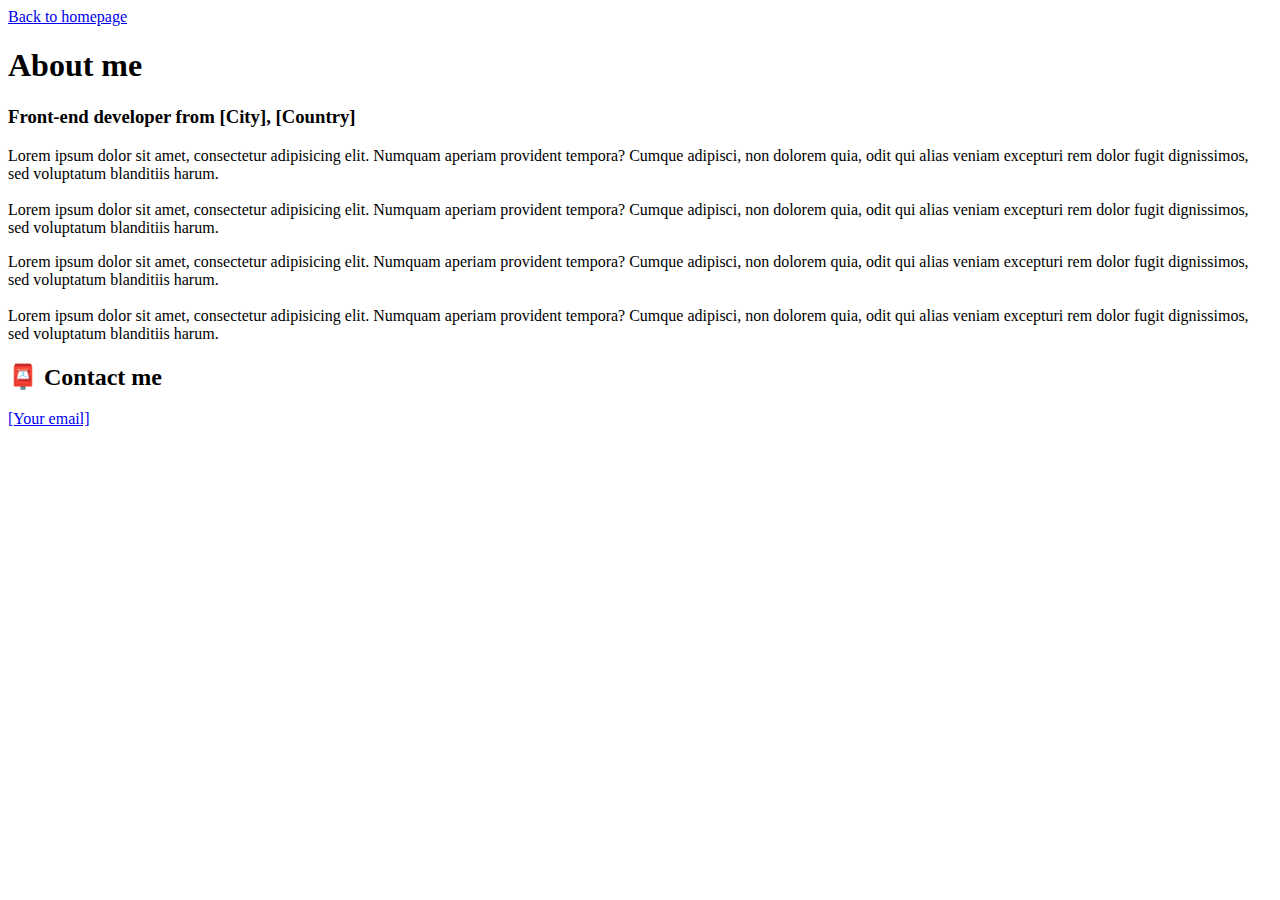
==== about.html @ a00050ce "Photos added" ====
<!DOCTYPE html>
<html lang="en">
  <head>
    <meta charset="UTF-8" />
    <meta http-equiv="X-UA-Compatible" content="IE=edge" />
    <meta name="viewport" content="width=device-width, initial-scale=1.0" />
    <link rel="stylesheet" href="style/style.css" />
    <title>About [Your name]</title>
  </head>
  <body>
    <a href="index.html" class="homepage-link">Back to homepage</a>
    <h1>About me</h1>
    <h3>Front-end developer from [City], [Country]</h3>
    <div class="about-paragraphs">
      <p>
        Lorem ipsum dolor sit amet, consectetur adipisicing elit. Numquam
        aperiam provident tempora? Cumque adipisci, non dolorem quia, odit qui
        alias veniam excepturi rem dolor fugit dignissimos, sed voluptatum
        blanditiis harum.
        <br />
        <br />
        Lorem ipsum dolor sit amet, consectetur adipisicing elit. Numquam
        aperiam provident tempora? Cumque adipisci, non dolorem quia, odit qui
        alias veniam excepturi rem dolor fugit dignissimos, sed voluptatum
        blanditiis harum.
      </p>
      <p>
        Lorem ipsum dolor sit amet, consectetur adipisicing elit. Numquam
        aperiam provident tempora? Cumque adipisci, non dolorem quia, odit qui
        alias veniam excepturi rem dolor fugit dignissimos, sed voluptatum
        blanditiis harum.
        <br />
        <br />
        Lorem ipsum dolor sit amet, consectetur adipisicing elit. Numquam
        aperiam provident tempora? Cumque adipisci, non dolorem quia, odit qui
        alias veniam excepturi rem dolor fugit dignissimos, sed voluptatum
        blanditiis harum.
      </p>
    </div>
    <div id="contact">
      <h2>📮 Contact me</h2>
      <a href="mailto:[email]" class="email-link"> [Your email] </a>
    </div>
  </body>
</html>
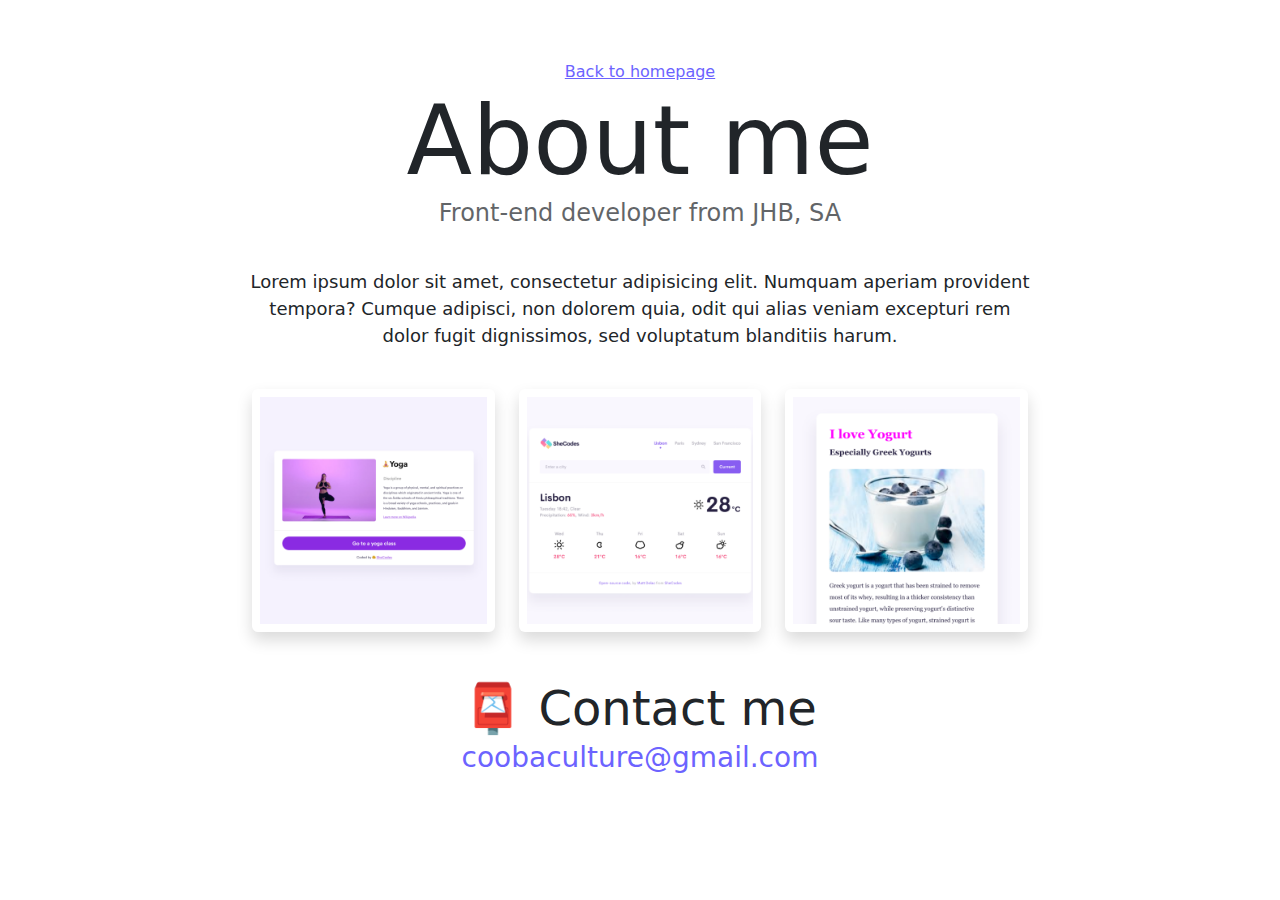
==== commit 8e5bd149: "aligned photos on about page" ====
--- a/about.html
+++ b/about.html
@@ -4,42 +4,53 @@
     <meta charset="UTF-8" />
     <meta http-equiv="X-UA-Compatible" content="IE=edge" />
     <meta name="viewport" content="width=device-width, initial-scale=1.0" />
-    <link rel="stylesheet" href="style/style.css" />
-    <title>About [Your name]</title>
+
+    <link href="https://cdn.jsdelivr.net/npm/bootstrap@5.3.3/dist/css/bootstrap.min.css" rel="stylesheet" integrity="sha384-QWTKZyjpPEjISv5WaRU9OFeRpok6YctnYmDr5pNlyT2bRjXh0JMhjY6hW+ALEwIH" crossorigin="anonymous">
+
+
+    <script src="https://cdn.jsdelivr.net/npm/bootstrap@5.3.3/dist/js/bootstrap.bundle.min.js" integrity="sha384-YvpcrYf0tY3lHB60NNkmXc5s9fDVZLESaAA55NDzOxhy9GkcIdslK1eN7N6jIeHz" crossorigin="anonymous"></script>
+
+
+    <link rel="stylesheet" href="styles/style.css" />
+    <title>About Nonz </title>
   </head>
   <body>
     <a href="index.html" class="homepage-link">Back to homepage</a>
     <h1>About me</h1>
-    <h3>Front-end developer from [City], [Country]</h3>
+    <h3>Front-end developer from JHB, SA</h3>
     <div class="about-paragraphs">
+     
       <p>
-        Lorem ipsum dolor sit amet, consectetur adipisicing elit. Numquam
-        aperiam provident tempora? Cumque adipisci, non dolorem quia, odit qui
-        alias veniam excepturi rem dolor fugit dignissimos, sed voluptatum
-        blanditiis harum.
-        <br />
-        <br />
-        Lorem ipsum dolor sit amet, consectetur adipisicing elit. Numquam
-        aperiam provident tempora? Cumque adipisci, non dolorem quia, odit qui
-        alias veniam excepturi rem dolor fugit dignissimos, sed voluptatum
-        blanditiis harum.
-      </p>
-      <p>
-        Lorem ipsum dolor sit amet, consectetur adipisicing elit. Numquam
-        aperiam provident tempora? Cumque adipisci, non dolorem quia, odit qui
-        alias veniam excepturi rem dolor fugit dignissimos, sed voluptatum
-        blanditiis harum.
-        <br />
-        <br />
         Lorem ipsum dolor sit amet, consectetur adipisicing elit. Numquam
         aperiam provident tempora? Cumque adipisci, non dolorem quia, odit qui
         alias veniam excepturi rem dolor fugit dignissimos, sed voluptatum
         blanditiis harum.
       </p>
     </div>
-    <div id="contact">
+    <div class="container">
+        <div class="row">
+          <div class="col-sm-4">
+            <img src="photo/Photos/l3jP-yoga.png"  class="img-fluid  p-2 shadow rounded" alt="">
+          </div>
+
+          <div class="col-sm-4">
+            <img src="photo/Photos/jxM9-weather.png"  class="img-fluid  p-2 shadow rounded" alt="">
+          </div>
+
+          <div class="col-sm-4">
+            <img src="photo/Photos/WgM8-yogurt.png"  class="img-fluid  p-2 shadow rounded" alt="">
+          </div>
+          
+        
+        </div>
+    </div >
+
+
+
+    <div id="contact"  class="mt-5">
+    
       <h2>📮 Contact me</h2>
-      <a href="mailto:[email]" class="email-link"> [Your email] </a>
+      <a href="mailto:coobaculture@gmail" class="email-link"> coobaculture@gmail.com </a>
     </div>
   </body>
 </html>
--- a/styles/style.css
+++ b/styles/style.css
@@ -0,0 +1,92 @@
+:root {
+    --primary-color: #6c63ff;
+    --secondary-color: #f5f2fe;
+    --box-shadow: 0 5px 10px rgba(0, 0, 0, 0.3);
+  }
+  
+  body {
+    margin: 60px auto;
+    max-width: 800px;
+  }
+  
+  h1,
+  h2,
+  h3 {
+    text-align: center;
+    margin: 0;
+  }
+  
+  h1 {
+    font-size: 96px;
+  }
+  
+  h2 {
+    font-size: 48px;
+  }
+  
+  h3 {
+    font-size: 24px;
+    opacity: 0.7;
+  }
+  
+  p {
+   
+   
+    font-size: 18px;
+    line-height: 1.5;
+    text-align: center;
+  }
+  
+  .navigation-links {
+    display: flex;
+    margin-top: 40px;
+    justify-content: center;
+  }
+  
+  .navigation-links a {
+    margin: 20px;
+    border-radius: 4px;
+    padding: 20px 15px;
+    text-decoration: none;
+    text-transform: capitalize;
+  }
+  
+  .contact-link {
+    background: var(--primary-color);
+    box-shadow: var(--box-shadow);
+    color: white;
+  }
+  
+  .about-link {
+    color: var(--primary-color);
+    border: 1px solid var(--primary-color);
+  }
+  
+  .homepage-link {
+    color: var(--primary-color);
+    text-align: center;
+    display: block;
+  }
+  
+  .about-paragraphs {
+    display: flex;
+    margin: 30px 0;
+  }
+  
+  .about-paragraphs p {
+    margin: 10px;
+  }
+  
+  .email-link {
+    display: flex;
+    justify-content: center;
+    color: var(--primary-color);
+    font-size: 28px;
+    text-decoration: none;
+  }
+  
+  .email-link:hover {
+    text-decoration: underline;
+  }
+  
+  